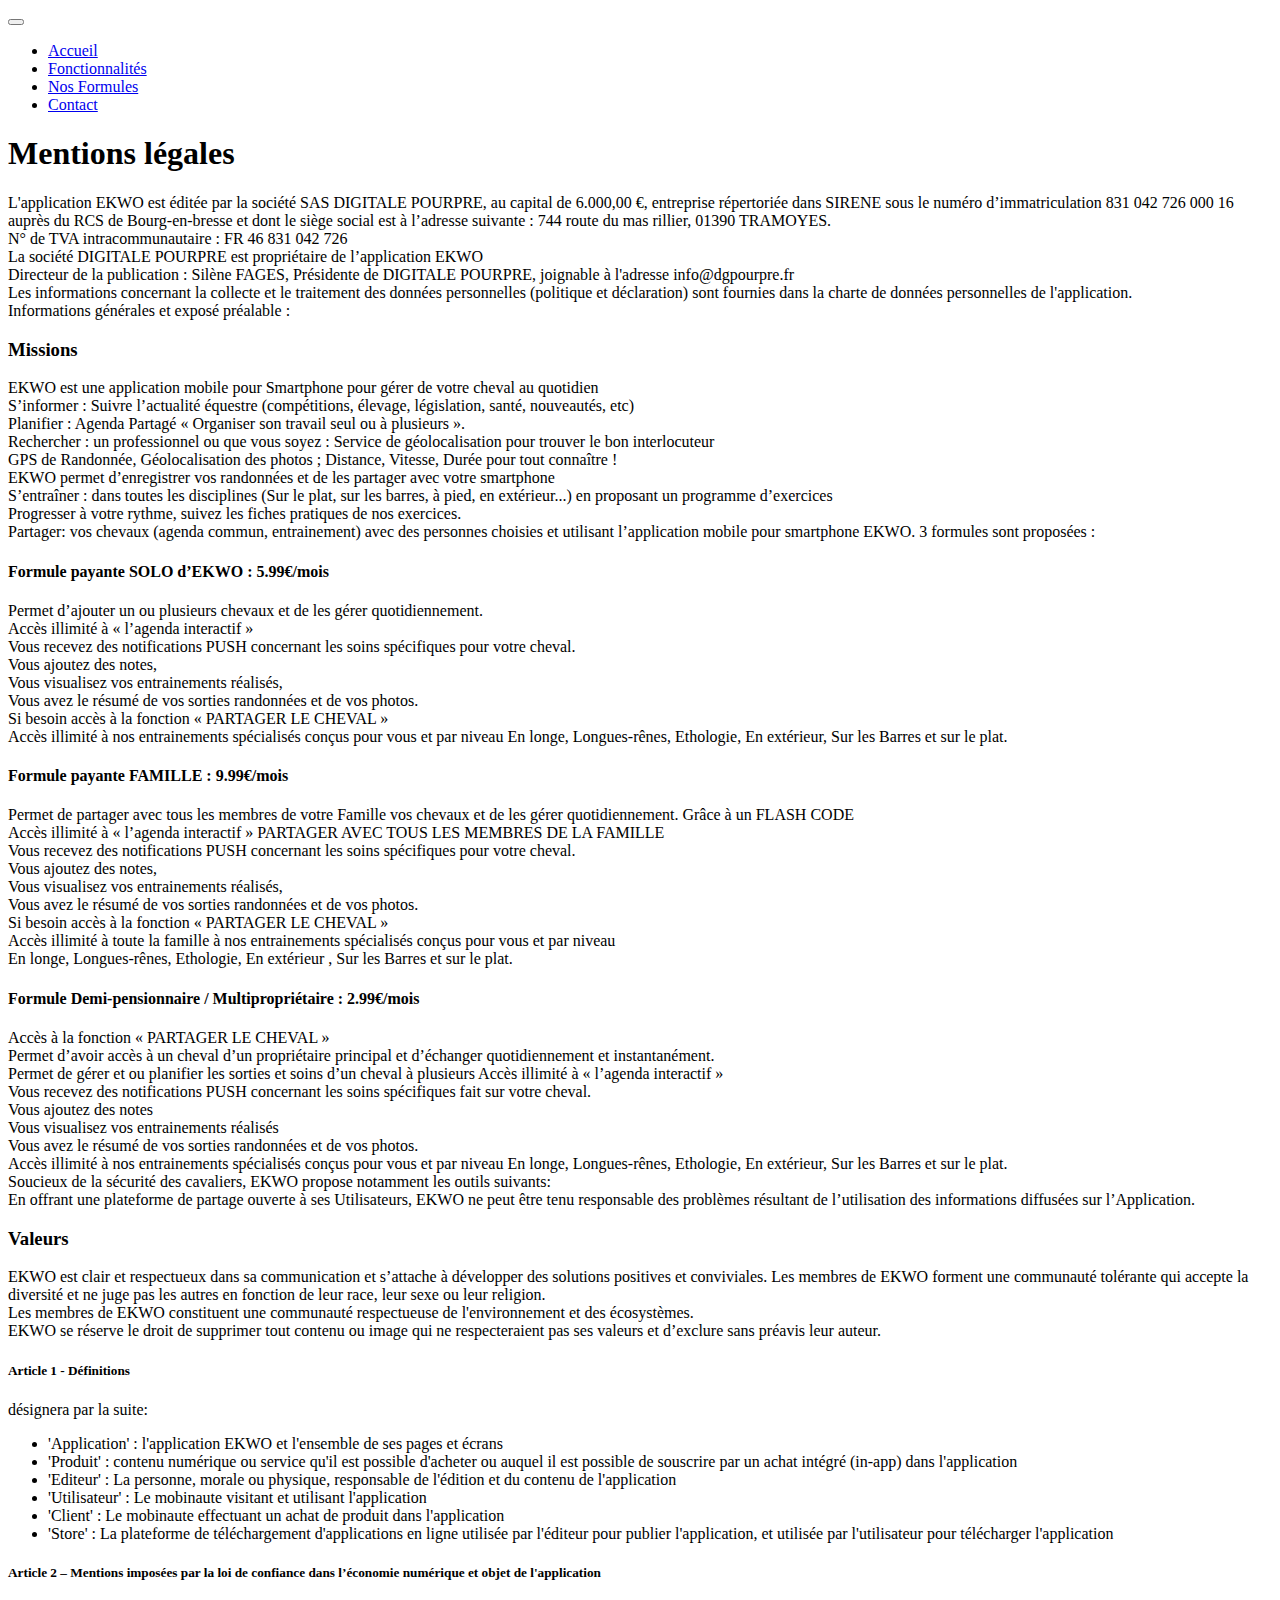
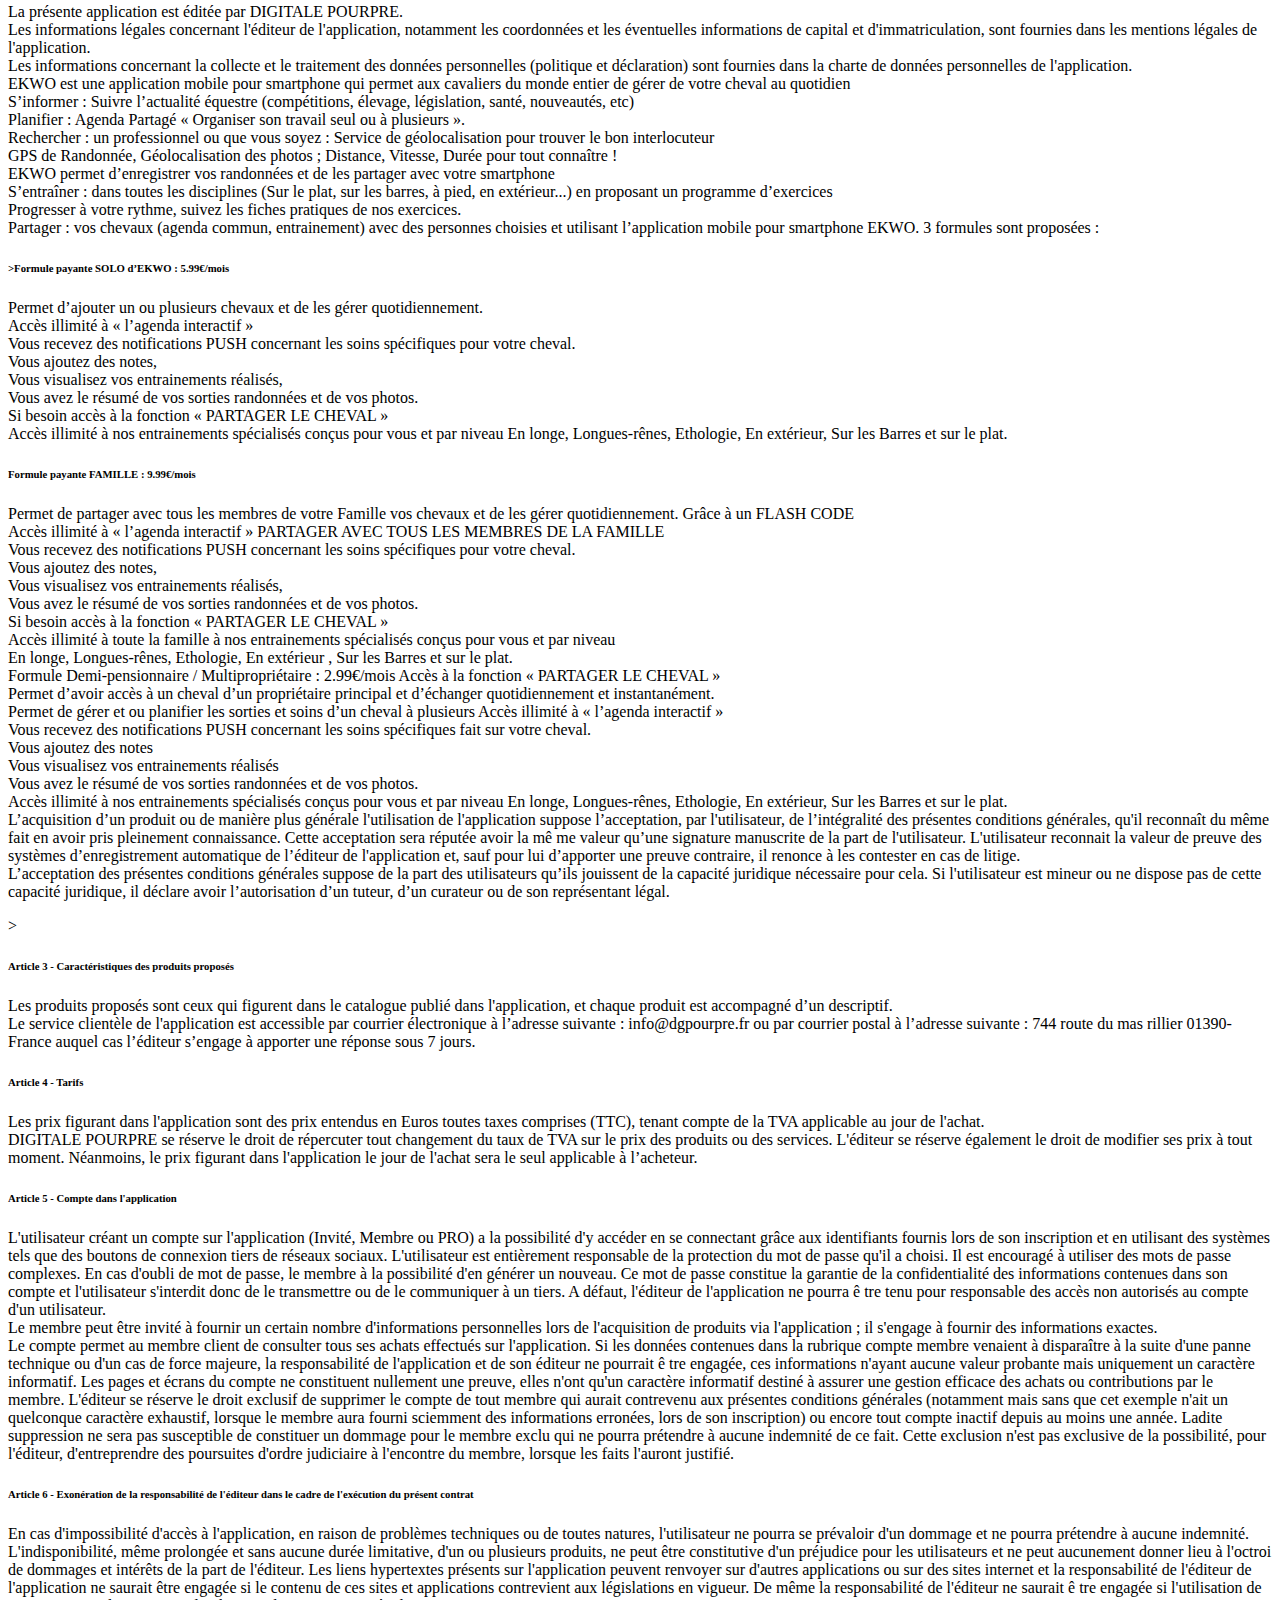
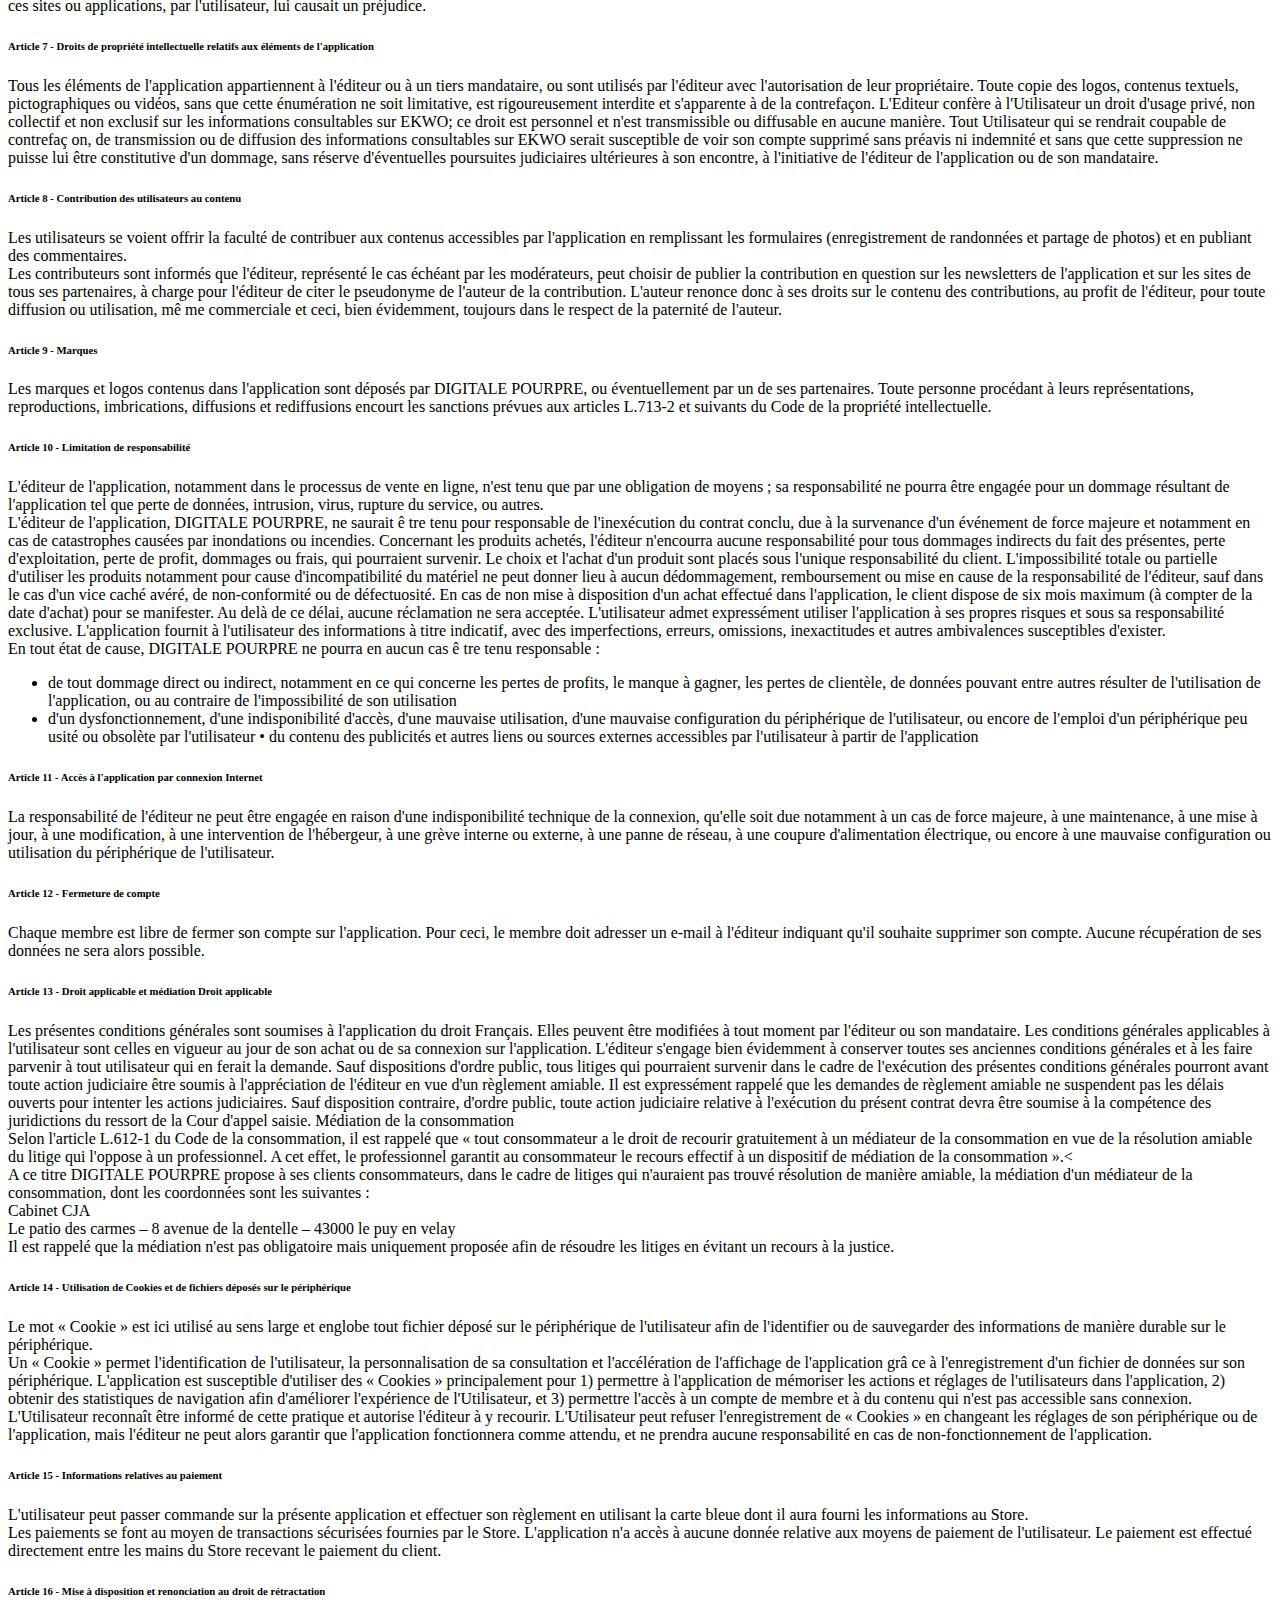
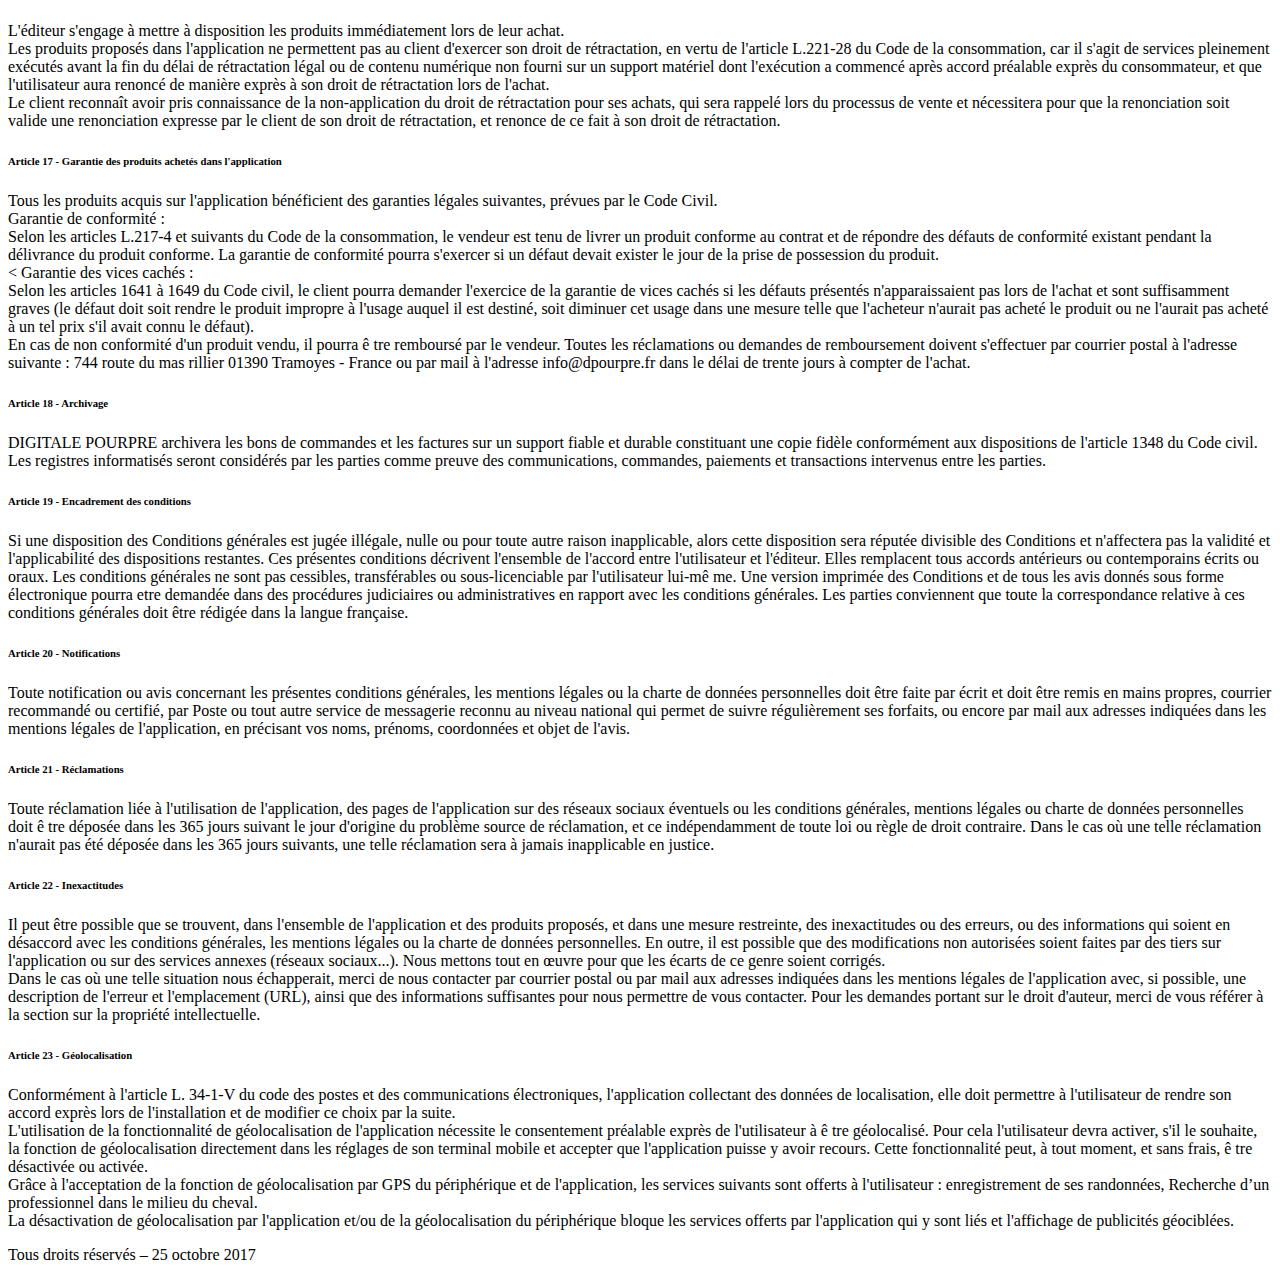
==== mentions_legales.html @ 97d3796d "added charte and legal mentions as pages instead of pdf documents" ====
<!DOCTYPE html>
<head>
  <meta charset="utf-8">
  <meta name="viewport" content="width=device-width, initial-scale=1">
  <title>EKWO</title>
  <meta name="description" content="EKWO, l'app au galop">
  <meta name="keywords" content="equitation, entrainements, entrainements d'équitation, galop, chevaux, soin des chevaux, application d'équitation, application pour s'occuper de ses chevaux">

  <link rel="stylesheet" href="css/styles-merged.css">
  <link rel="stylesheet" href="css/style.min.css">
  <link rel="stylesheet" href="fonts/icomoon/style.css">
  <link rel="stylesheet" href="https://maxcdn.bootstrapcdn.com/font-awesome/4.6.1/css/font-awesome.min.css">


    <!--[if lt IE 9]>
      <script src="js/vendor/html5shiv.min.js"></script>
      <script src="js/vendor/respond.min.js"></script>
    <![endif]-->
  </head>
  <body>

<nav class="navbar navbar-default probootstrap-navbar">
      <div class="container">
        <div class="navbar-header">
          <button type="button" class="navbar-toggle collapsed" data-toggle="collapse" data-target="#navbar-collapse" aria-expanded="false" aria-controls="navbar">
            <span class="sr-only">Toggle navigation</span>
            <span class="icon-bar"></span>
            <span class="icon-bar"></span>
            <span class="icon-bar"></span>
          </button>
<!--           <a class="navbar-brand" href="index.html" title="EKWO"><img src="img/Ekwo_Icon_Small.png" alt="logo EKWO"></a> -->
        </div>

        <div id="navbar-collapse" class="navbar-collapse collapse">
          <ul class="nav navbar-nav navbar-right">
            <li class="active"><a href="#" data-nav-section="home">Accueil</a></li>
            <li><a href="#" data-nav-section="features">Fonctionnalités</a></li>
            <li><a href="#" data-nav-section="pricing">Nos Formules</a></li>
            <li><a href="#" data-nav-section="contact">Contact</a></li>
          </ul>
        </div>
      </div>
    </nav>


<h1>Mentions légales</h1>
<p>L'application EKWO est éditée par la société SAS DIGITALE POURPRE, au capital de 6.000,00 €, entreprise répertoriée dans SIRENE sous le numéro d’immatriculation 831 042 726 000 16 auprès du RCS de Bourg-en-bresse et dont le siège social est à l’adresse suivante : 744 route du mas rillier, 01390 TRAMOYES.<br>
N° de TVA intracommunautaire : FR 46 831 042 726<br>
La société DIGITALE POURPRE est propriétaire de l’application EKWO<br>
Directeur de la publication : Silène FAGES, Présidente de DIGITALE POURPRE, joignable à l'adresse info@dgpourpre.fr<br>
Les informations concernant la collecte et le traitement des données personnelles (politique et déclaration) sont fournies dans la charte de données personnelles de l'application.<br>
Informations générales et exposé préalable :<br>
<h3>Missions</h3>
<p>
EKWO est une application mobile pour Smartphone pour gérer de votre cheval au quotidien<br>
S’informer : Suivre l’actualité équestre (compétitions, élevage, législation, santé, nouveautés, etc)<br>
Planifier : Agenda Partagé « Organiser son travail seul ou à plusieurs ».<br>
Rechercher : un professionnel ou que vous soyez : Service de géolocalisation pour trouver le bon interlocuteur<br>
GPS de Randonnée, Géolocalisation des photos ; Distance, Vitesse, Durée pour tout connaître !<br>
EKWO permet d’enregistrer vos randonnées et de les partager avec votre smartphone<br>
S’entraîner : dans toutes les disciplines (Sur le plat, sur les barres, à pied, en extérieur...) en proposant un programme d’exercices<br>
Progresser à votre rythme, suivez les fiches pratiques de nos exercices.<br>
Partager: vos chevaux (agenda commun, entrainement) avec des personnes choisies et utilisant l’application mobile pour smartphone EKWO. 3 formules sont proposées :<br></p>
<h4>Formule payante SOLO d’EKWO : 5.99€/mois</h4>
<p>
Permet d’ajouter un ou plusieurs chevaux et de les gérer quotidiennement.<br>
Accès illimité à « l’agenda interactif »<br>
Vous recevez des notifications PUSH concernant les soins spécifiques pour votre cheval.<br>
Vous ajoutez des notes,<br>
Vous visualisez vos entrainements réalisés,<br>
Vous avez le résumé de vos sorties randonnées et de vos photos.<br>
Si besoin accès à la fonction « PARTAGER LE CHEVAL »<br>
Accès illimité à nos entrainements spécialisés conçus pour vous et par niveau En longe, Longues-rênes, Ethologie, En extérieur, Sur les Barres et sur le plat.</p>
<h4>Formule payante FAMILLE : 9.99€/mois</h4>
<p>Permet de partager avec tous les membres de votre Famille vos chevaux et de les gérer quotidiennement. Grâce à un FLASH CODE<br>
Accès illimité à « l’agenda interactif » PARTAGER AVEC TOUS LES MEMBRES DE LA FAMILLE<br>
Vous recevez des notifications PUSH concernant les soins spécifiques pour votre cheval.<br>
Vous ajoutez des notes,<br>
Vous visualisez vos entrainements réalisés,<br>
Vous avez le résumé de vos sorties randonnées et de vos photos.<br>
Si besoin accès à la fonction « PARTAGER LE CHEVAL »<br>
Accès illimité à toute la famille à nos entrainements spécialisés conçus pour vous et par niveau<br>
En longe, Longues-rênes, Ethologie, En extérieur , Sur les Barres et sur le plat.</p>
<h4>Formule Demi-pensionnaire / Multipropriétaire : 2.99€/mois </h4>
  <p>Accès à la fonction « PARTAGER LE CHEVAL »<br>

Permet d’avoir accès à un cheval d’un propriétaire principal et d’échanger quotidiennement et instantanément.<br>
Permet de gérer et ou planifier les sorties et soins d’un cheval à plusieurs Accès illimité à « l’agenda interactif »<br>
Vous recevez des notifications PUSH concernant les soins spécifiques fait sur votre cheval.<br>
Vous ajoutez des notes<br>
Vous visualisez vos entrainements réalisés<br>
Vous avez le résumé de vos sorties randonnées et de vos photos.<br>
Accès illimité à nos entrainements spécialisés conçus pour vous et par niveau En longe, Longues-rênes, Ethologie, En extérieur, Sur les Barres et sur le plat.<br>
 Soucieux de la sécurité des cavaliers, EKWO propose notamment les outils suivants:<br>
En offrant une plateforme de partage ouverte à ses Utilisateurs, EKWO ne peut être tenu responsable des problèmes résultant de l’utilisation des informations diffusées sur l’Application.</p>
<h3>Valeurs</h3>
<p>
EKWO est clair et respectueux dans sa communication et s’attache à développer des solutions positives et conviviales.
Les membres de EKWO forment une communauté tolérante qui accepte la
diversité et ne juge pas les autres en fonction de leur race, leur sexe ou leur religion.<br>
Les membres de EKWO constituent une communauté respectueuse de l'environnement et des écosystèmes.<br>
EKWO se réserve le droit de supprimer tout contenu ou image qui ne respecteraient pas ses valeurs et d’exclure sans préavis leur auteur.<br>
 <h5>Article 1 - Définitions</h5>
<p> désignera par la suite:
  <ul>
 <li>'Application' : l'application EKWO et l'ensemble de ses pages et écrans</li>
<li>'Produit' : contenu numérique ou service qu'il est possible d'acheter ou auquel
il est possible de souscrire par un achat intégré (in-app) dans l'application</li>
<li>'Editeur' : La personne, morale ou physique, responsable de l'édition et du
contenu de l'application</li>

 <li>'Utilisateur' : Le mobinaute visitant et utilisant l'application</li>
<li>'Client' : Le mobinaute effectuant un achat de produit dans l'application</li>
<li>'Store' : La plateforme de téléchargement d'applications en ligne utilisée par
l'éditeur pour publier l'application, et utilisée par l'utilisateur pour télécharger l'application</li>
</ul> </p>
 <h5>Article 2 – Mentions imposées par la loi de confiance dans l’économie numérique et objet de l'application</h5>
 <p>
 La présente application est éditée par DIGITALE POURPRE.<br>
Les informations légales concernant l'éditeur de l'application, notamment les coordonnées et les éventuelles informations de capital et d'immatriculation, sont fournies dans les mentions légales de l'application.<br>
Les informations concernant la collecte et le traitement des données personnelles (politique et déclaration) sont fournies dans la charte de données personnelles de l'application.<br>
EKWO est une application mobile pour smartphone qui permet aux cavaliers du monde entier de gérer de votre cheval au quotidien<br>
S’informer : Suivre l’actualité équestre (compétitions, élevage, législation, santé, nouveautés, etc)<br>
Planifier : Agenda Partagé « Organiser son travail seul ou à plusieurs ».<br>
Rechercher : un professionnel ou que vous soyez : Service de géolocalisation pour trouver le bon interlocuteur<br>
GPS de Randonnée, Géolocalisation des photos ; Distance, Vitesse, Durée pour tout connaître !<br>
EKWO permet d’enregistrer vos randonnées et de les partager avec votre smartphone<br>
S’entraîner : dans toutes les disciplines (Sur le plat, sur les barres, à pied, en extérieur...) en proposant un programme d’exercices<br>
Progresser à votre rythme, suivez les fiches pratiques de nos exercices.<br>
Partager : vos chevaux (agenda commun, entrainement) avec des personnes choisies et utilisant l’application mobile pour smartphone EKWO. 3 formules sont proposées :</p>
<h6>>Formule payante SOLO d’EKWO : 5.99€/mois</h6>
<p>Permet d’ajouter un ou plusieurs chevaux et de les gérer quotidiennement.<br>

Accès illimité à « l’agenda interactif »<br>
Vous recevez des notifications PUSH concernant les soins spécifiques pour votre cheval.<br>
Vous ajoutez des notes,<br>
Vous visualisez vos entrainements réalisés,<br>
Vous avez le résumé de vos sorties randonnées et de vos photos.<br>
Si besoin accès à la fonction « PARTAGER LE CHEVAL »<br>
Accès illimité à nos entrainements spécialisés conçus pour vous et par niveau En longe, Longues-rênes, Ethologie, En extérieur, Sur les Barres et sur le plat.</p>
<h6>Formule payante FAMILLE : 9.99€/mois</h6>
<p>Permet de partager avec tous les membres de votre Famille vos chevaux et de les gérer quotidiennement. Grâce à un FLASH CODE<br>
Accès illimité à « l’agenda interactif » PARTAGER AVEC TOUS LES MEMBRES DE LA FAMILLE<br>
Vous recevez des notifications PUSH concernant les soins spécifiques pour votre cheval.<br>
Vous ajoutez des notes,<br>
Vous visualisez vos entrainements réalisés,<br>
Vous avez le résumé de vos sorties randonnées et de vos photos.<br>
Si besoin accès à la fonction « PARTAGER LE CHEVAL »<br>
Accès illimité à toute la famille à nos entrainements spécialisés conçus pour vous et par niveau<br>
En longe, Longues-rênes, Ethologie, En extérieur , Sur les Barres et sur le plat.<br>
Formule Demi-pensionnaire / Multipropriétaire : 2.99€/mois Accès à la fonction « PARTAGER LE CHEVAL »<br>
Permet d’avoir accès à un cheval d’un propriétaire principal et d’échanger quotidiennement et instantanément.<br>
Permet de gérer et ou planifier les sorties et soins d’un cheval à plusieurs Accès illimité à « l’agenda interactif »<br>
Vous recevez des notifications PUSH concernant les soins spécifiques fait sur votre cheval.<br>

Vous ajoutez des notes<br>
Vous visualisez vos entrainements réalisés<br>
Vous avez le résumé de vos sorties randonnées et de vos photos.<br>
Accès illimité à nos entrainements spécialisés conçus pour vous et par niveau En longe, Longues-rênes, Ethologie, En extérieur, Sur les Barres et sur le plat.<br>

L’acquisition d’un produit ou de manière plus générale l'utilisation de l'application suppose l’acceptation, par l'utilisateur, de l’intégralité des présentes conditions générales, qu'il reconnaît du même fait en avoir pris pleinement connaissance. Cette acceptation sera réputée avoir la mê me valeur qu’une signature manuscrite de la part de l'utilisateur. L'utilisateur reconnait la valeur de preuve des systèmes
 d’enregistrement automatique de l’éditeur de l'application et, sauf pour lui d’apporter une preuve contraire, il renonce à les contester en cas de litige.<br>
L’acceptation des présentes conditions générales suppose de la part des utilisateurs qu’ils jouissent de la capacité juridique nécessaire pour cela. Si l'utilisateur est mineur ou ne dispose pas de cette capacité juridique, il déclare avoir l’autorisation d’un tuteur, d’un curateur ou de son représentant légal.</p>>

<h6>Article 3 - Caractéristiques des produits proposés</h6>
<p>Les produits proposés sont ceux qui figurent dans le catalogue publié dans l'application, et chaque produit est accompagné d’un descriptif.<br>
Le service clientèle de l'application est accessible par courrier électronique
à l’adresse suivante : info@dgpourpre.fr ou par courrier postal à l’adresse suivante : 744 route du mas rillier 01390- France auquel cas l’éditeur s’engage à apporter une réponse sous 7 jours.</p>

<h6>Article 4 - Tarifs</h6>
<p>Les prix figurant dans l'application sont des prix entendus en Euros toutes taxes
 comprises (TTC), tenant compte de la TVA applicable au jour de l'achat.<br>
DIGITALE POURPRE se réserve le droit de répercuter tout changement du taux de TVA sur le prix des produits ou des services. L'éditeur se réserve également le droit de modifier ses prix à tout moment. Néanmoins, le prix figurant dans l'application le jour de l'achat sera le seul applicable à l’acheteur.</p>

 <h6>Article 5 - Compte dans l'application</h6>
<p>L'utilisateur créant un compte sur l'application (Invité, Membre ou PRO) a la possibilité d'y accéder en se connectant grâce aux identifiants fournis lors de son inscription et en utilisant des systèmes tels que des boutons de connexion tiers de réseaux sociaux. L'utilisateur est entièrement responsable de la protection du mot de passe qu'il a choisi. Il est encouragé à utiliser des mots de passe complexes. En cas d'oubli de mot de passe, le membre à la possibilité d'en générer un nouveau. Ce mot de passe constitue la garantie de la confidentialité des informations contenues dans son compte et l'utilisateur s'interdit donc de le transmettre ou de le communiquer à un tiers. A défaut, l'éditeur de l'application ne pourra ê tre tenu pour responsable des accès non autorisés au compte d'un utilisateur.<br>
Le membre peut être invité à fournir un certain nombre d'informations personnelles
 lors de l'acquisition de produits via l'application ; il s'engage à fournir des informations exactes.<br>
Le compte permet au membre client de consulter tous ses achats effectués sur l'application. Si les données contenues dans la rubrique compte membre venaient à disparaître à la suite d'une panne technique ou d'un cas de force majeure, la responsabilité de l'application et de son éditeur ne pourrait ê tre engagée, ces informations n'ayant aucune valeur probante mais uniquement un caractère informatif. Les pages et écrans du compte ne constituent nullement une preuve, elles n'ont qu'un caractère informatif destiné à assurer une gestion efficace des achats ou contributions par le membre.
L'éditeur se réserve le droit exclusif de supprimer le compte de tout membre qui aurait contrevenu aux présentes conditions générales (notamment mais sans que cet exemple n'ait un quelconque caractère exhaustif, lorsque le membre aura fourni sciemment des informations erronées, lors de son inscription) ou encore tout compte inactif depuis au moins une année. Ladite suppression ne sera pas susceptible de constituer un dommage pour le membre exclu qui ne pourra prétendre à aucune indemnité de ce fait. Cette exclusion n'est pas exclusive de la possibilité, pour l'éditeur, d'entreprendre des
poursuites d'ordre judiciaire à l'encontre du membre, lorsque les faits l'auront justifié.</p>

<h6>Article 6 - Exonération de la responsabilité de l'éditeur dans le cadre
 de l'exécution du présent contrat</h6>
 <p>
En cas d'impossibilité d'accès à l'application, en raison de problèmes techniques ou de toutes natures, l'utilisateur ne pourra se prévaloir d'un dommage et ne pourra prétendre à aucune indemnité. L'indisponibilité, même prolongée et sans aucune durée limitative, d'un ou plusieurs produits, ne peut être constitutive d'un préjudice

 pour les utilisateurs et ne peut aucunement donner lieu à l'octroi de dommages et intérêts de la part de l'éditeur.
Les liens hypertextes présents sur l'application peuvent renvoyer sur d'autres applications ou sur des sites internet et la responsabilité de l'éditeur de l'application ne saurait être engagée si le contenu de ces sites et applications contrevient aux législations en vigueur. De même la responsabilité de l'éditeur ne saurait ê tre engagée si l'utilisation de ces sites ou applications, par l'utilisateur, lui causait un préjudice.</p>

<h6>Article 7 - Droits de propriété intellectuelle relatifs aux éléments de
 l'application</h6>
<p>Tous les éléments de l'application appartiennent à l'éditeur ou à un tiers mandataire, ou sont utilisés par l'éditeur avec l'autorisation de leur propriétaire. Toute copie des logos, contenus textuels, pictographiques ou vidéos, sans que cette énumération ne soit limitative, est rigoureusement interdite et s'apparente à de la contrefaçon.
L'Editeur confère à l'Utilisateur un droit d'usage privé, non collectif et non exclusif sur les informations consultables sur EKWO; ce droit est personnel et n'est transmissible ou diffusable en aucune manière.
Tout Utilisateur qui se rendrait coupable de contrefaç on, de transmission ou de diffusion des informations consultables sur EKWO serait susceptible de voir son compte supprimé sans préavis ni indemnité et sans que cette suppression ne puisse lui être constitutive d'un dommage, sans réserve d'éventuelles poursuites judiciaires ultérieures à son encontre, à l'initiative de l'éditeur de l'application ou de son mandataire.</p>

<h6>Article 8 - Contribution des utilisateurs au contenu</h6>
<p>Les utilisateurs se voient offrir la faculté de contribuer aux contenus accessibles par l'application en remplissant les formulaires (enregistrement de randonnées et partage
 de photos) et en publiant des commentaires.<br>
Les contributeurs sont informés que l'éditeur, représenté le cas échéant par les modérateurs, peut choisir de publier la contribution en question sur les newsletters de l'application et sur les sites de tous ses partenaires, à charge pour l'éditeur de citer le pseudonyme de l'auteur de la contribution. L'auteur renonce donc à ses droits sur le contenu des contributions, au profit de l'éditeur, pour toute diffusion ou utilisation, mê me commerciale et ceci, bien évidemment, toujours dans le respect de la paternité de l'auteur.</p>

 <h6>Article 9 - Marques</h6>
<p>Les marques et logos contenus dans l'application sont déposés par DIGITALE POURPRE, ou éventuellement par un de ses partenaires. Toute personne procédant à leurs représentations, reproductions, imbrications, diffusions et rediffusions encourt les sanctions prévues aux articles L.713-2 et suivants du Code de la propriété intellectuelle.</p>

<h6>Article 10 - Limitation de responsabilité</h6>
<p>L'éditeur de l'application, notamment dans le processus de vente en ligne, n'est tenu que par une obligation de moyens ; sa responsabilité ne pourra être engagée pour
 un dommage résultant de l'application tel que perte de données, intrusion, virus, rupture du service, ou autres.<br>
L'éditeur de l'application, DIGITALE POURPRE, ne saurait ê tre tenu pour responsable de l'inexécution du contrat conclu, due à la survenance d'un événement de force majeure et notamment en cas de catastrophes causées par inondations ou incendies. Concernant les produits achetés, l'éditeur n'encourra aucune responsabilité pour tous dommages indirects du fait des présentes, perte d'exploitation, perte de profit, dommages ou frais, qui pourraient survenir. Le choix et l'achat d'un produit sont placés sous l'unique responsabilité du client. L'impossibilité totale ou partielle d'utiliser les produits notamment pour cause d'incompatibilité du matériel ne peut donner lieu à aucun dédommagement, remboursement ou mise en cause de la responsabilité de l'éditeur, sauf dans le cas d'un vice caché avéré, de non-conformité ou de défectuosité. En cas de non mise à disposition d'un achat effectué dans l'application, le client dispose de six mois maximum (à compter de la date d'achat) pour se manifester. Au delà de ce délai, aucune réclamation ne sera acceptée.
L'utilisateur admet expressément utiliser l'application à ses propres risques et sous sa responsabilité exclusive. L'application fournit à l'utilisateur des informations à titre indicatif, avec des imperfections, erreurs, omissions, inexactitudes et autres ambivalences susceptibles d'exister.<br>
En tout état de cause, DIGITALE POURPRE ne pourra en aucun cas ê tre tenu responsable :
<ul>
  <li>de tout dommage direct ou indirect, notamment en ce qui concerne les pertes de profits, le manque à gagner, les pertes de clientèle, de données pouvant
 entre autres résulter de l'utilisation de l'application, ou au contraire de
l'impossibilité de son utilisation</li>
<li>d'un dysfonctionnement, d'une indisponibilité d'accès, d'une mauvaise
utilisation, d'une mauvaise configuration du périphérique de l'utilisateur, ou
encore de l'emploi d'un périphérique peu usité ou obsolète par l'utilisateur
• du contenu des publicités et autres liens ou sources externes accessibles par
l'utilisateur à partir de l'application</li></ul></p>

<h6>Article 11 - Accès à l'application par connexion Internet</h6>
<p>La responsabilité de l'éditeur ne peut être engagée en raison d'une indisponibilité technique de la connexion, qu'elle soit due notamment à un cas de force majeure, à une maintenance, à une mise à jour, à une modification, à une intervention de l'hébergeur, à une grève interne ou externe, à une panne de réseau, à une coupure d'alimentation électrique, ou encore à une mauvaise configuration ou utilisation du périphérique de l'utilisateur.</p>

 <h6>Article 12 - Fermeture de compte</h6>
<p>Chaque membre est libre de fermer son compte sur l'application. Pour ceci, le membre doit adresser un e-mail à l'éditeur indiquant qu'il souhaite supprimer son compte. Aucune récupération de ses données ne sera alors possible.</p>

<h6>Article 13 - Droit applicable et médiation Droit applicable</h6>
<p>Les présentes conditions générales sont soumises à l'application du droit Français. Elles peuvent être modifiées à tout moment par l'éditeur ou son mandataire. Les conditions générales applicables à l'utilisateur sont celles en vigueur au jour de son achat ou de sa connexion sur l'application. L'éditeur s'engage bien évidemment à conserver toutes ses anciennes conditions générales et à les faire parvenir à tout utilisateur qui en ferait la demande.
Sauf dispositions d'ordre public, tous litiges qui pourraient survenir dans le cadre de l'exécution des présentes conditions générales pourront avant toute action judiciaire être soumis à l'appréciation de l'éditeur en vue d'un règlement amiable. Il est expressément rappelé que les demandes de règlement amiable ne suspendent pas les délais ouverts pour intenter les actions judiciaires. Sauf disposition contraire, d'ordre public, toute action judiciaire relative à l'exécution du présent contrat devra être soumise à la compétence des juridictions du ressort de la Cour d'appel saisie.
 Médiation de la consommation<br>
Selon l'article L.612-1 du Code de la consommation, il est rappelé que « tout consommateur a le droit de recourir gratuitement à un médiateur de la consommation en vue de la résolution amiable du litige qui l'oppose à un professionnel. A cet effet, le professionnel garantit au consommateur le recours effectif à un dispositif de médiation de la consommation ».<<br>

 A ce titre DIGITALE POURPRE propose à ses clients consommateurs, dans le cadre de litiges qui n'auraient pas trouvé résolution de manière amiable, la médiation d'un médiateur de la consommation, dont les coordonnées sont les suivantes :
<br>Cabinet CJA<br>
Le patio des carmes – 8 avenue de la dentelle – 43000 le puy en velay<br>
  Il est rappelé que la médiation n'est pas obligatoire mais uniquement proposée afin de résoudre les litiges en évitant un recours à la justice.</p>

<h6>Article 14 - Utilisation de Cookies et de
 fichiers déposés sur le périphérique</h6>
<p>Le mot « Cookie » est ici utilisé au sens large et englobe tout fichier déposé sur le périphérique de l'utilisateur afin de l'identifier ou de sauvegarder des informations de manière durable sur le périphérique.<br>
Un « Cookie » permet l'identification de l'utilisateur, la personnalisation de sa consultation et l'accélération de l'affichage de l'application grâ ce à l'enregistrement d'un fichier de données sur son périphérique. L'application est susceptible d'utiliser des « Cookies » principalement pour 1) permettre à l'application de mémoriser les actions et réglages de l'utilisateurs dans l'application, 2) obtenir des statistiques de navigation afin d'améliorer l'expérience de l'Utilisateur, et 3) permettre l'accès à un compte de membre et à du contenu qui n'est pas accessible sans connexion.
L'Utilisateur reconnaît être informé de cette pratique et autorise l'éditeur à y recourir. L'Utilisateur peut refuser l'enregistrement de « Cookies » en changeant les réglages de son périphérique ou de l'application, mais l'éditeur ne peut alors garantir que l'application fonctionnera comme attendu, et ne prendra aucune responsabilité en cas de non-fonctionnement de l'application.</p>

<h6>Article 15 - Informations relatives au paiement</h6>
<p>L'utilisateur peut passer commande sur la présente application et effectuer son
 règlement en utilisant la carte bleue dont il aura fourni les informations au Store.<br>
Les paiements se font au moyen de transactions sécurisées fournies par le Store. L'application n'a accès à aucune donnée relative aux moyens de paiement de l'utilisateur. Le paiement est effectué directement entre les mains du Store recevant le paiement du client.</p>

<h6>Article 16 - Mise à disposition et renonciation au droit de rétractation</h6>
<p>L'éditeur s'engage à mettre à disposition les produits immédiatement lors de leur achat.<br>
Les produits proposés dans l'application ne permettent pas au client d'exercer son droit de rétractation, en vertu de l'article L.221-28 du Code de la consommation, car il s'agit de services pleinement exécutés avant la fin du délai de rétractation légal ou de contenu numérique non fourni sur un support matériel dont l'exécution a commencé après accord préalable exprès du consommateur, et que l'utilisateur aura renoncé de manière exprès à son droit de rétractation lors de l'achat.<br>
 Le client reconnaît avoir pris connaissance de la non-application du droit de rétractation pour ses achats, qui sera rappelé lors du processus de vente et nécessitera pour que la renonciation soit valide une renonciation expresse par le client de son droit de rétractation, et renonce de ce fait à son droit de rétractation.</p>

<h6>Article 17 - Garantie des produits achetés dans l'application</h6>
<p>Tous les produits acquis sur l'application bénéficient des garanties légales suivantes, prévues par le Code Civil.<br>
Garantie de conformité :<br>
Selon les articles L.217-4 et suivants du Code de la consommation, le vendeur est tenu de livrer un produit conforme au contrat et de répondre des défauts de conformité existant pendant la délivrance du produit conforme. La garantie de conformité pourra s'exercer si un défaut devait exister le jour de la prise de possession du produit.<br><
Garantie des vices cachés :<br>
Selon les articles 1641 à 1649 du Code civil, le client pourra demander l'exercice de la garantie de vices cachés si les défauts présentés n'apparaissaient pas lors de l'achat et sont suffisamment graves (le défaut doit soit rendre le produit impropre à l'usage auquel il est destiné, soit diminuer cet usage dans une mesure telle que l'acheteur n'aurait pas acheté le produit ou ne l'aurait pas acheté à un tel prix s'il avait
 connu le défaut).<br>
En cas de non conformité d'un produit vendu, il pourra ê tre remboursé par le vendeur. Toutes les réclamations ou demandes de remboursement doivent s'effectuer par courrier postal à l'adresse suivante : 744 route du mas rillier 01390 Tramoyes - France ou par mail à l'adresse info@dpourpre.fr dans le délai de trente jours à compter de l'achat.</p>

<h6>Article 18 - Archivage</h6>
<p>DIGITALE POURPRE archivera les bons de commandes et les factures sur un support fiable et durable constituant une copie fidèle conformément aux dispositions de l'article 1348 du Code civil. Les registres informatisés seront considérés par les parties comme preuve des communications, commandes, paiements et transactions intervenus entre les parties.</p>

<h6>Article 19 - Encadrement des conditions</h6>
<p>Si une disposition des Conditions générales est jugée illégale, nulle ou pour toute autre raison inapplicable, alors cette disposition sera réputée divisible des Conditions
 et n'affectera pas la validité et l'applicabilité des dispositions restantes. Ces présentes conditions décrivent l'ensemble de l'accord entre l'utilisateur et l'éditeur. Elles remplacent tous accords antérieurs ou contemporains écrits ou oraux. Les conditions générales ne sont pas cessibles, transférables ou sous-licenciable par l'utilisateur lui-mê me.
Une version imprimée des Conditions et de tous les avis donnés sous forme électronique pourra etre demandée dans des procédures judiciaires ou administratives en rapport avec les conditions générales. Les parties conviennent que toute la correspondance relative à ces conditions générales doit être rédigée dans la langue française.</p>

<h6>Article 20 - Notifications</h6>
<p>Toute notification ou avis concernant les présentes conditions générales, les mentions légales ou la charte de données personnelles doit être faite par écrit et doit être remis en mains propres, courrier recommandé ou certifié, par Poste ou tout autre service de messagerie reconnu au niveau national qui permet de suivre régulièrement ses forfaits, ou encore par mail aux adresses indiquées dans les mentions légales de l'application, en précisant vos noms, prénoms, coordonnées et objet de l'avis.</p>

<h6>Article 21 - Réclamations</h6>
 <p>Toute réclamation liée à l'utilisation de l'application, des pages de l'application sur des réseaux sociaux éventuels ou les conditions générales, mentions légales ou charte de données personnelles doit ê tre déposée dans les 365 jours suivant le jour d'origine du problème source de réclamation, et ce indépendamment de toute loi ou règle de droit contraire. Dans le cas où une telle réclamation n'aurait pas été déposée dans les 365 jours suivants, une telle réclamation sera à jamais inapplicable en justice.</p>

<h6>Article 22 - Inexactitudes</h6>
<p>Il peut être possible que se trouvent, dans l'ensemble de l'application et des produits proposés, et dans une mesure restreinte, des inexactitudes ou des erreurs, ou des informations qui soient en désaccord avec les conditions générales, les mentions légales ou la charte de données personnelles. En outre, il est possible que des modifications non autorisées soient faites par des tiers sur l'application ou sur des services annexes (réseaux sociaux...). Nous mettons tout en œuvre pour que les écarts de ce genre soient corrigés.<br>
Dans le cas où une telle situation nous échapperait, merci de nous contacter par courrier postal ou par mail aux adresses indiquées dans les mentions légales de l'application avec, si possible, une description de l'erreur et l'emplacement (URL), ainsi que des informations suffisantes pour nous permettre de vous contacter. Pour
les demandes portant sur le droit d'auteur, merci de vous référer à la section sur la propriété intellectuelle.</p>

<h6>Article 23 - Géolocalisation</h6>
<p>Conformément à l'article L. 34-1-V du code des postes et des communications électroniques, l'application collectant des données de localisation, elle doit permettre à l'utilisateur de rendre son accord exprès lors de l'installation et de modifier ce choix par la suite.<br>
L'utilisation de la fonctionnalité de géolocalisation de l'application nécessite le consentement préalable exprès de l'utilisateur à ê tre géolocalisé. Pour cela l'utilisateur devra activer, s'il le souhaite, la fonction de géolocalisation directement dans les réglages de son terminal mobile et accepter que l'application puisse y avoir recours. Cette fonctionnalité peut, à tout moment, et sans frais, ê tre désactivée ou activée.<br>
Grâce à l'acceptation de la fonction de géolocalisation par GPS du périphérique et de l'application, les services suivants sont offerts à l'utilisateur : enregistrement de ses randonnées, Recherche d’un professionnel dans le milieu du cheval.<br>
La désactivation de géolocalisation par l'application et/ou de la géolocalisation du périphérique bloque les services offerts par l'application qui y sont liés et l'affichage de publicités géociblées.<br><p>
<p>Tous droits réservés – 25 octobre 2017</p>
  </body>



    <script src="js/scripts.min.js"></script>
    <script src="js/custom.js"></script>


  </body>
  </html>
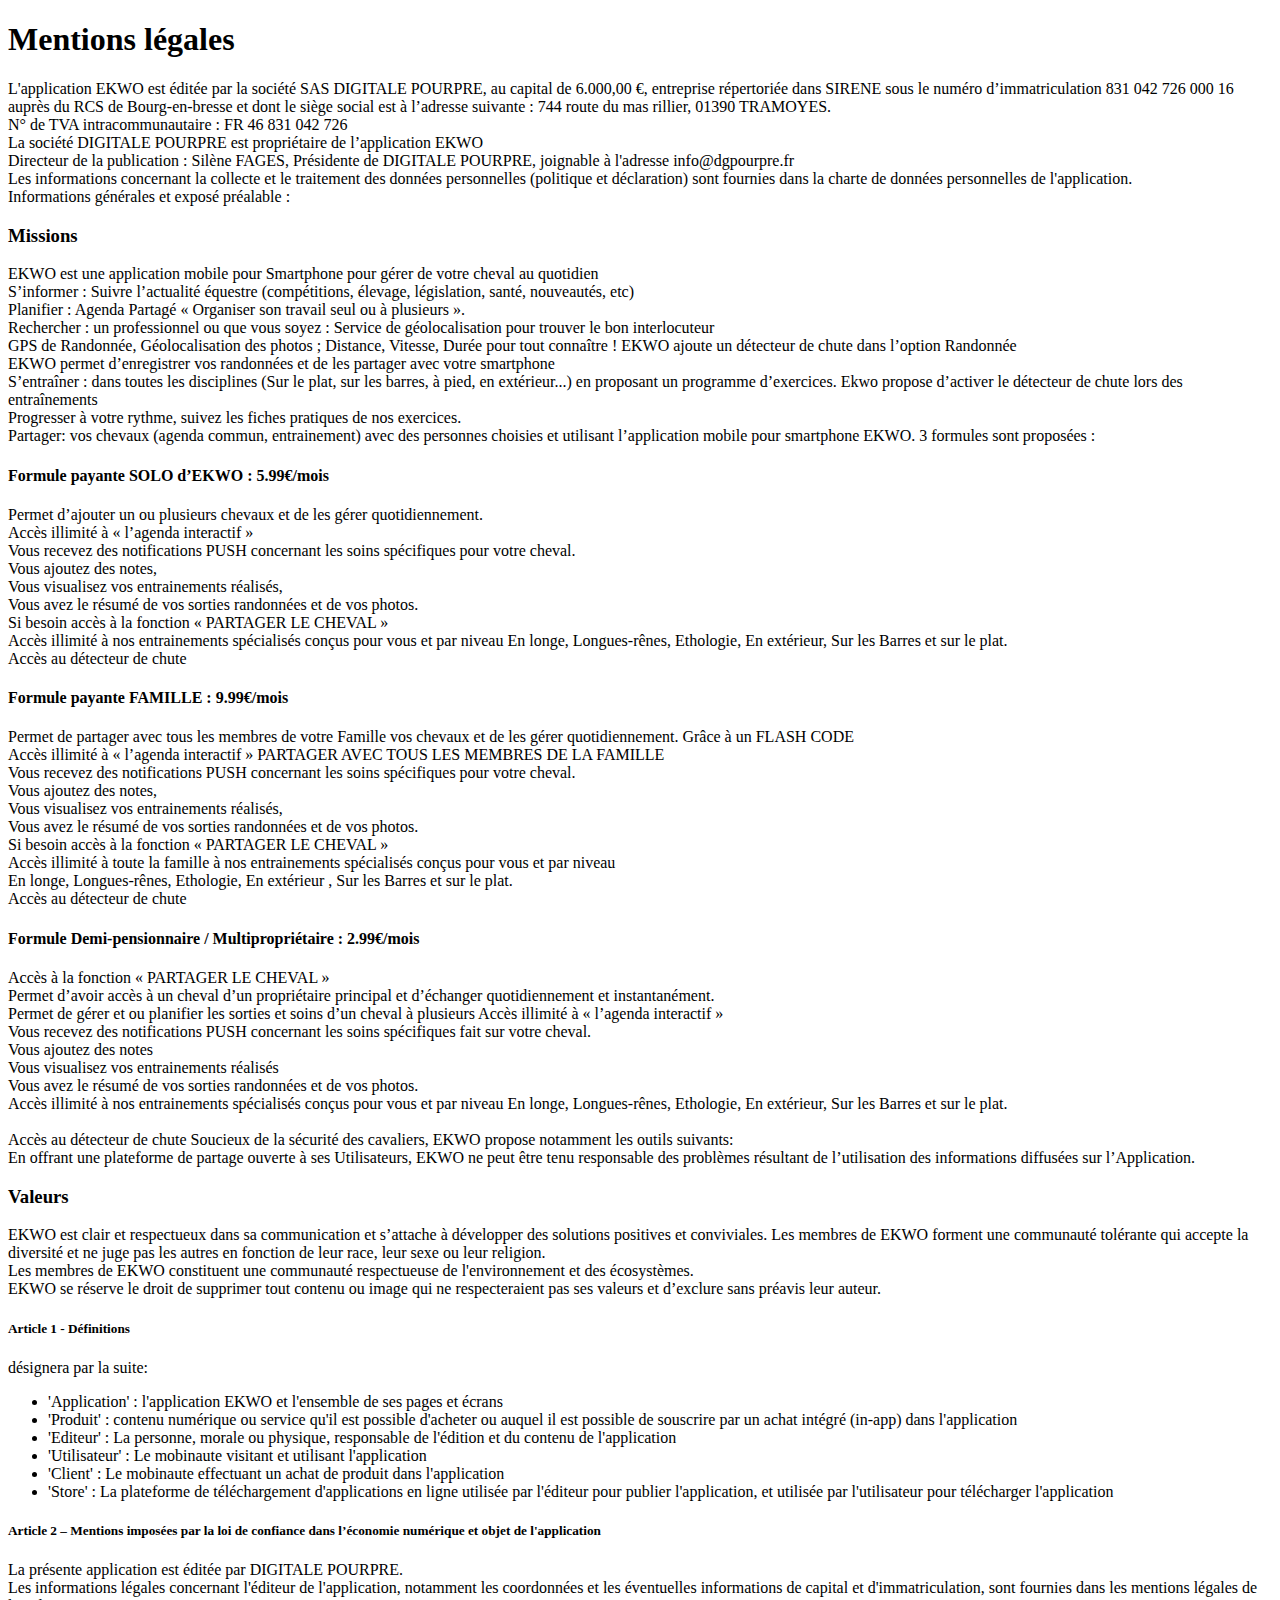
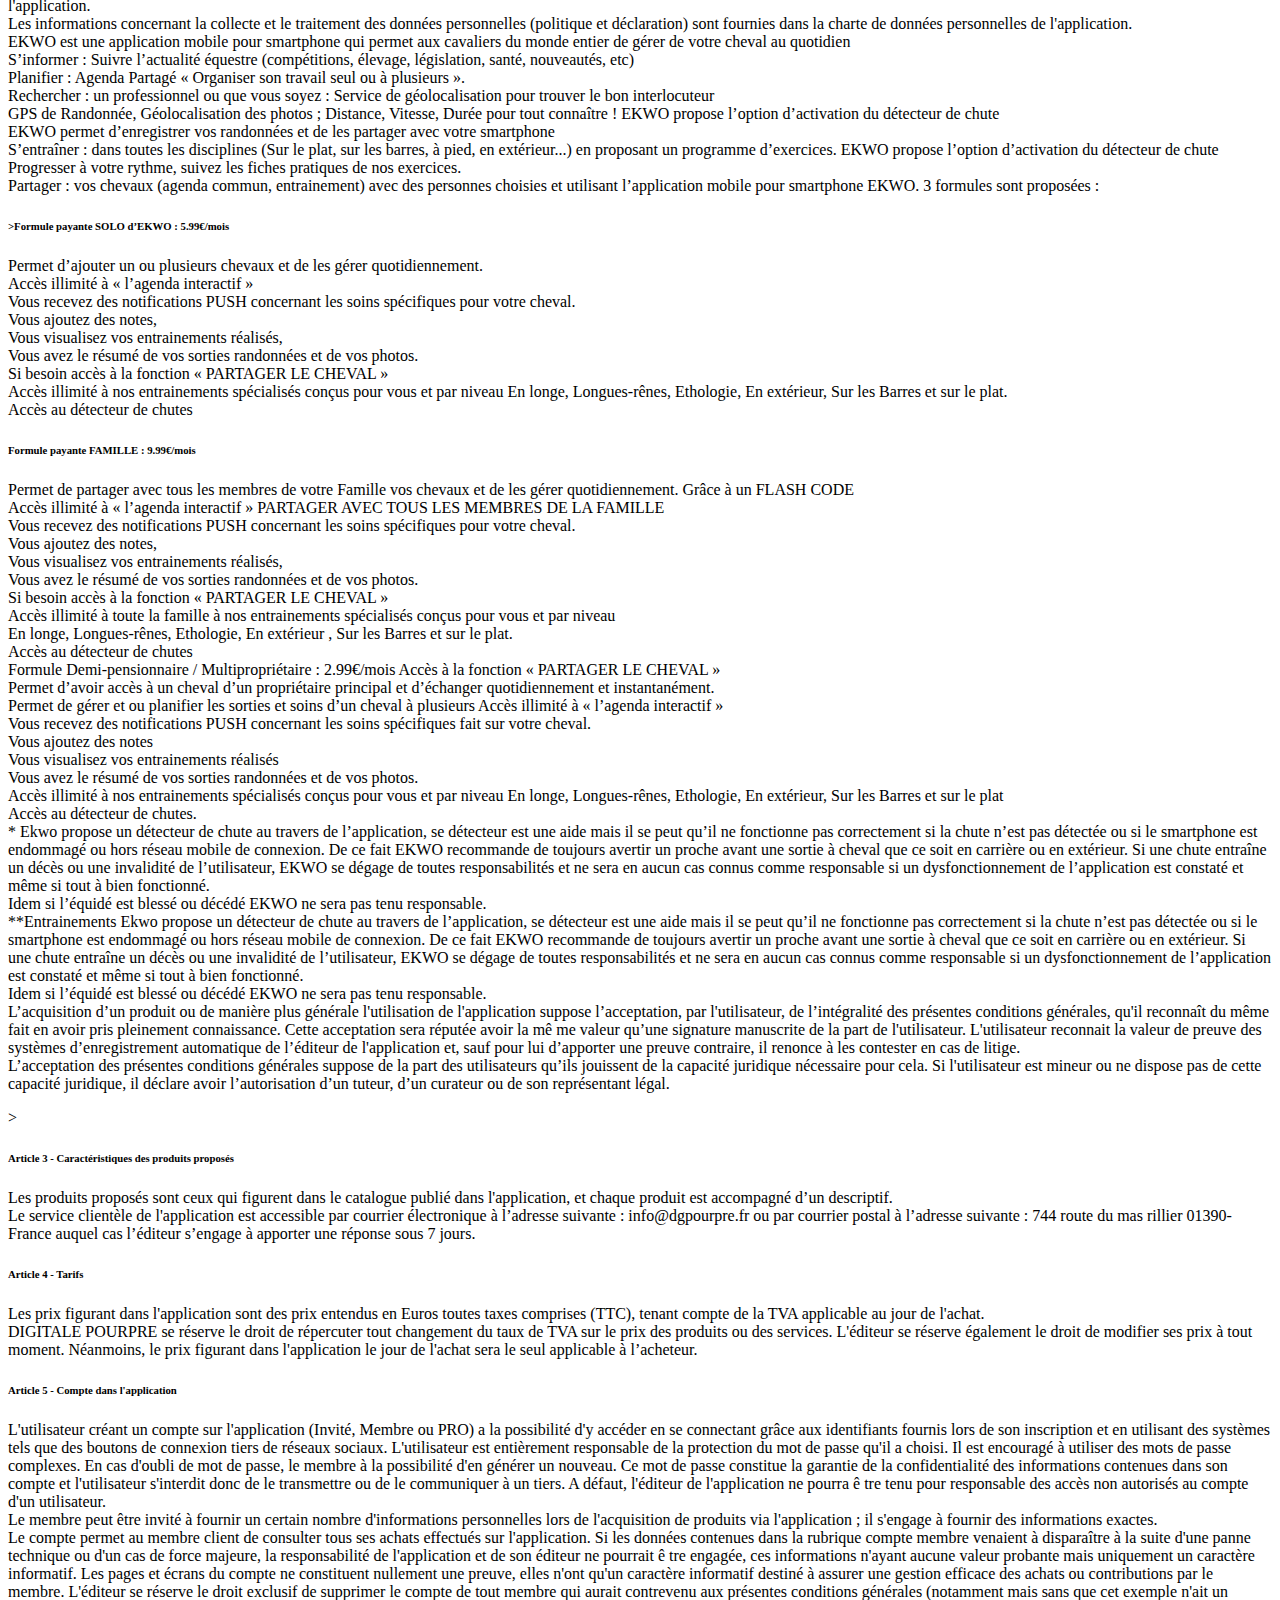
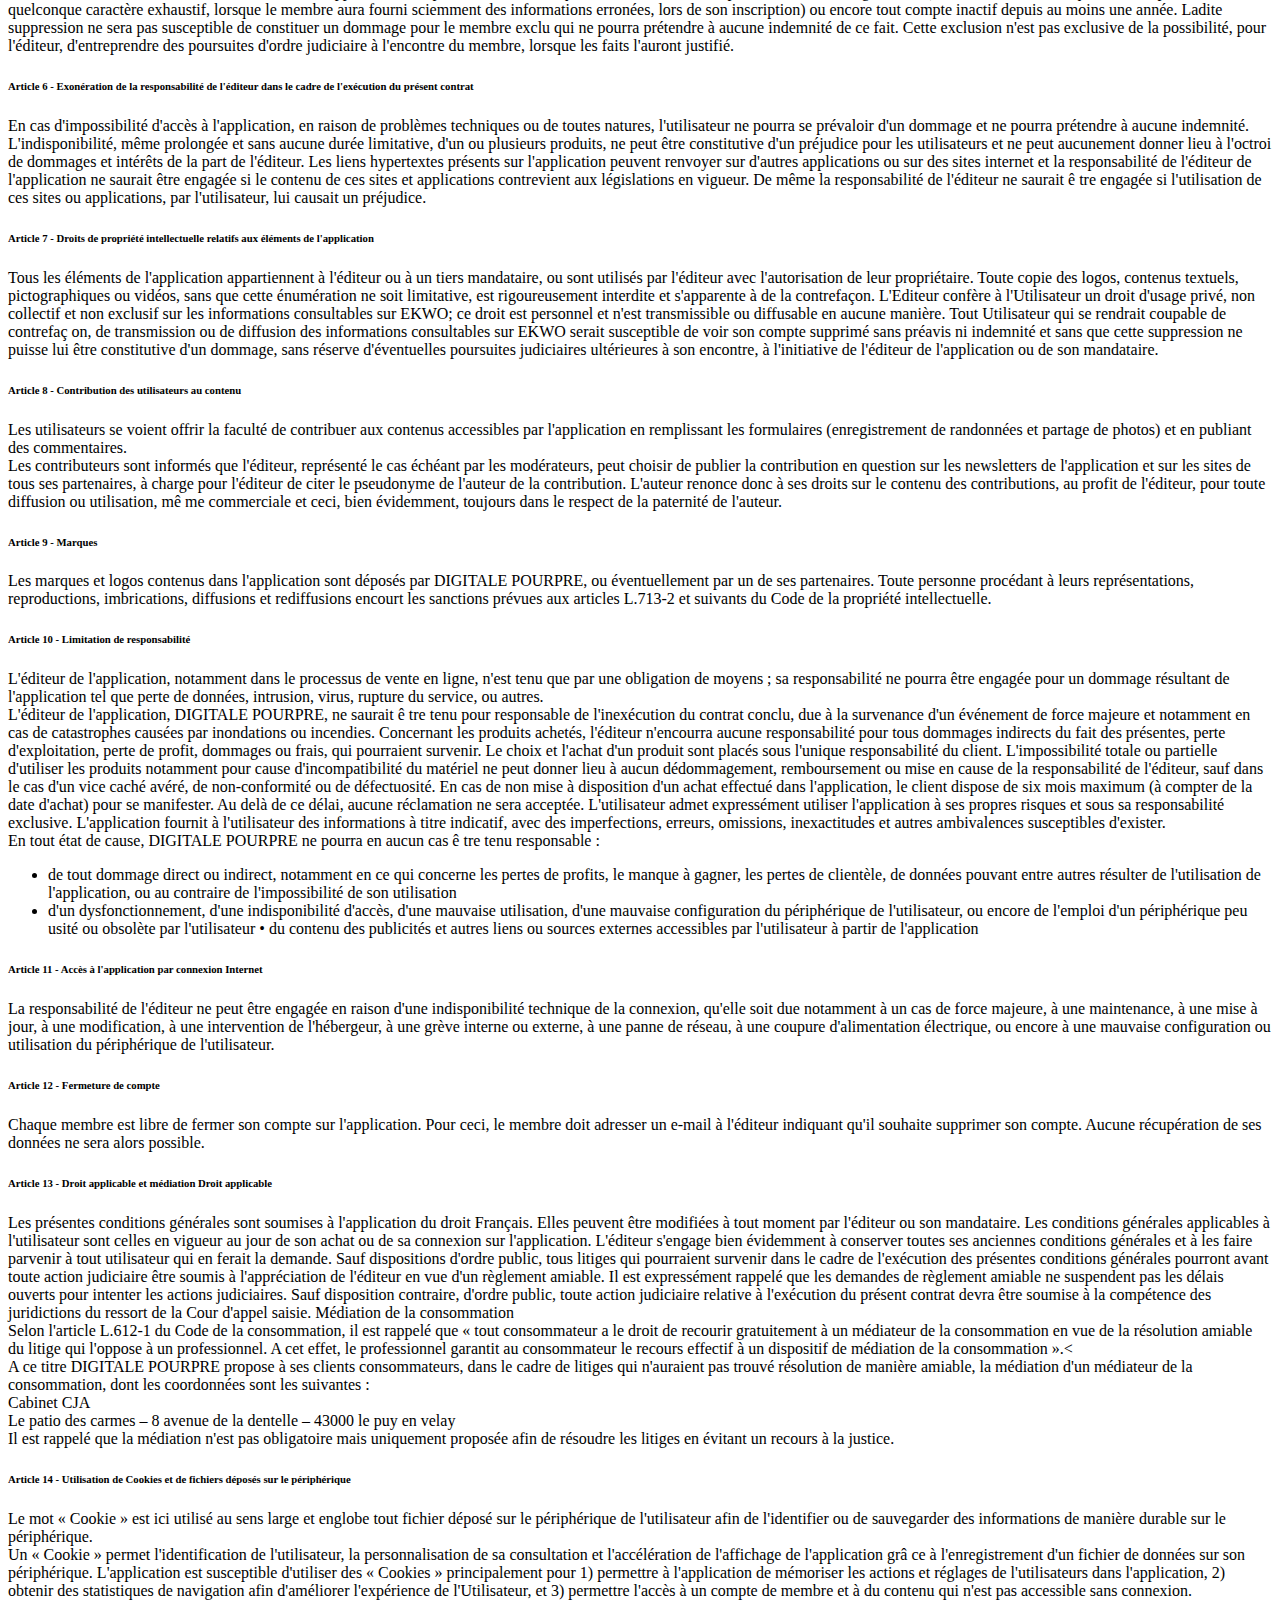
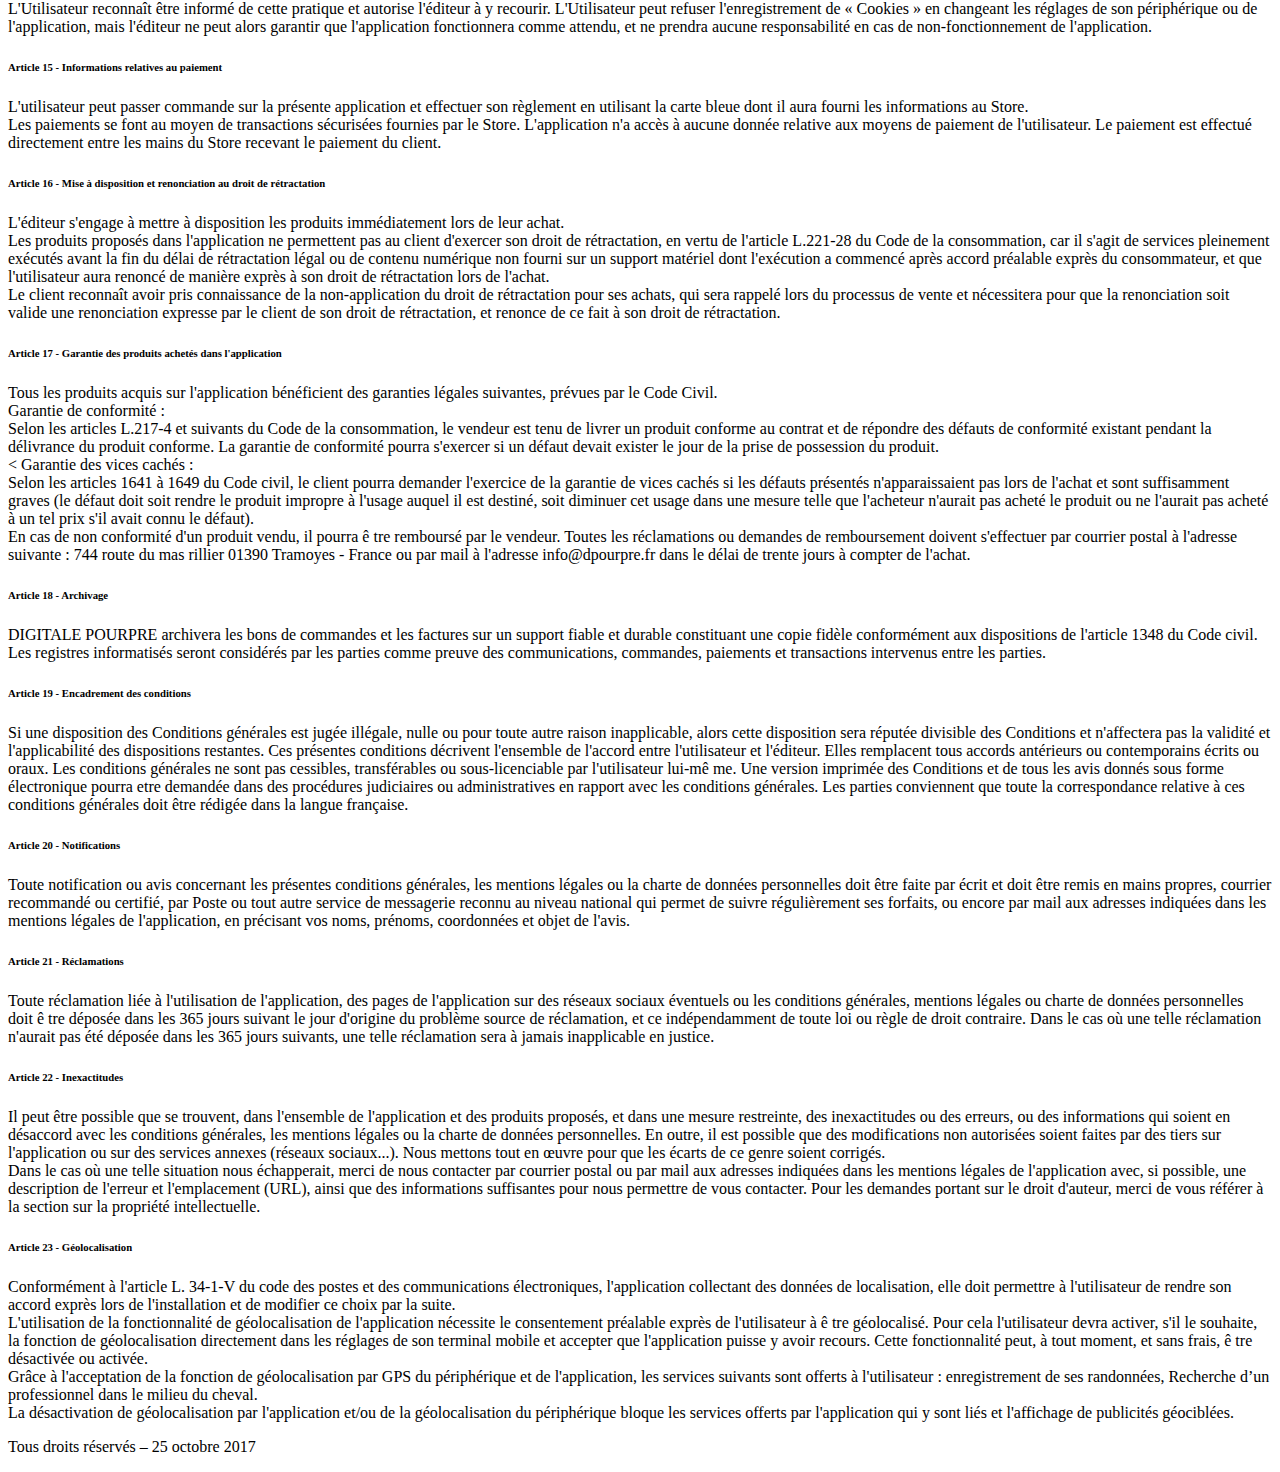
==== commit 0ca16368: "Add files via upload" ====
--- a/mentions_legales.html
+++ b/mentions_legales.html
@@ -18,29 +18,6 @@
     <![endif]-->
   </head>
   <body>
-
-<nav class="navbar navbar-default probootstrap-navbar">
-      <div class="container">
-        <div class="navbar-header">
-          <button type="button" class="navbar-toggle collapsed" data-toggle="collapse" data-target="#navbar-collapse" aria-expanded="false" aria-controls="navbar">
-            <span class="sr-only">Toggle navigation</span>
-            <span class="icon-bar"></span>
-            <span class="icon-bar"></span>
-            <span class="icon-bar"></span>
-          </button>
-<!--           <a class="navbar-brand" href="index.html" title="EKWO"><img src="img/Ekwo_Icon_Small.png" alt="logo EKWO"></a> -->
-        </div>
-
-        <div id="navbar-collapse" class="navbar-collapse collapse">
-          <ul class="nav navbar-nav navbar-right">
-            <li class="active"><a href="#" data-nav-section="home">Accueil</a></li>
-            <li><a href="#" data-nav-section="features">Fonctionnalités</a></li>
-            <li><a href="#" data-nav-section="pricing">Nos Formules</a></li>
-            <li><a href="#" data-nav-section="contact">Contact</a></li>
-          </ul>
-        </div>
-      </div>
-    </nav>
 
 
 <h1>Mentions légales</h1>
@@ -56,9 +33,9 @@
 S’informer : Suivre l’actualité équestre (compétitions, élevage, législation, santé, nouveautés, etc)<br>
 Planifier : Agenda Partagé « Organiser son travail seul ou à plusieurs ».<br>
 Rechercher : un professionnel ou que vous soyez : Service de géolocalisation pour trouver le bon interlocuteur<br>
-GPS de Randonnée, Géolocalisation des photos ; Distance, Vitesse, Durée pour tout connaître !<br>
+GPS de Randonnée, Géolocalisation des photos ; Distance, Vitesse, Durée pour tout connaître ! EKWO ajoute un détecteur de chute dans l’option Randonnée<br>
 EKWO permet d’enregistrer vos randonnées et de les partager avec votre smartphone<br>
-S’entraîner : dans toutes les disciplines (Sur le plat, sur les barres, à pied, en extérieur...) en proposant un programme d’exercices<br>
+S’entraîner : dans toutes les disciplines (Sur le plat, sur les barres, à pied, en extérieur...) en proposant un programme d’exercices. Ekwo propose d’activer le détecteur de chute lors des entraînements<br>
 Progresser à votre rythme, suivez les fiches pratiques de nos exercices.<br>
 Partager: vos chevaux (agenda commun, entrainement) avec des personnes choisies et utilisant l’application mobile pour smartphone EKWO. 3 formules sont proposées :<br></p>
 <h4>Formule payante SOLO d’EKWO : 5.99€/mois</h4>
@@ -70,7 +47,9 @@
 Vous visualisez vos entrainements réalisés,<br>
 Vous avez le résumé de vos sorties randonnées et de vos photos.<br>
 Si besoin accès à la fonction « PARTAGER LE CHEVAL »<br>
-Accès illimité à nos entrainements spécialisés conçus pour vous et par niveau En longe, Longues-rênes, Ethologie, En extérieur, Sur les Barres et sur le plat.</p>
+Accès illimité à nos entrainements spécialisés conçus pour vous et par niveau En longe, Longues-rênes, Ethologie, En extérieur, Sur les Barres et sur le plat.
+<br>
+Accès au détecteur de chute </p>
 <h4>Formule payante FAMILLE : 9.99€/mois</h4>
 <p>Permet de partager avec tous les membres de votre Famille vos chevaux et de les gérer quotidiennement. Grâce à un FLASH CODE<br>
 Accès illimité à « l’agenda interactif » PARTAGER AVEC TOUS LES MEMBRES DE LA FAMILLE<br>
@@ -80,7 +59,8 @@
 Vous avez le résumé de vos sorties randonnées et de vos photos.<br>
 Si besoin accès à la fonction « PARTAGER LE CHEVAL »<br>
 Accès illimité à toute la famille à nos entrainements spécialisés conçus pour vous et par niveau<br>
-En longe, Longues-rênes, Ethologie, En extérieur , Sur les Barres et sur le plat.</p>
+En longe, Longues-rênes, Ethologie, En extérieur , Sur les Barres et sur le plat.<br>
+Accès au détecteur de chute </p>
 <h4>Formule Demi-pensionnaire / Multipropriétaire : 2.99€/mois </h4>
   <p>Accès à la fonction « PARTAGER LE CHEVAL »<br>
 
@@ -91,6 +71,8 @@
 Vous visualisez vos entrainements réalisés<br>
 Vous avez le résumé de vos sorties randonnées et de vos photos.<br>
 Accès illimité à nos entrainements spécialisés conçus pour vous et par niveau En longe, Longues-rênes, Ethologie, En extérieur, Sur les Barres et sur le plat.<br>
+<br>
+Accès au détecteur de chute
  Soucieux de la sécurité des cavaliers, EKWO propose notamment les outils suivants:<br>
 En offrant une plateforme de partage ouverte à ses Utilisateurs, EKWO ne peut être tenu responsable des problèmes résultant de l’utilisation des informations diffusées sur l’Application.</p>
 <h3>Valeurs</h3>
@@ -123,9 +105,9 @@
 S’informer : Suivre l’actualité équestre (compétitions, élevage, législation, santé, nouveautés, etc)<br>
 Planifier : Agenda Partagé « Organiser son travail seul ou à plusieurs ».<br>
 Rechercher : un professionnel ou que vous soyez : Service de géolocalisation pour trouver le bon interlocuteur<br>
-GPS de Randonnée, Géolocalisation des photos ; Distance, Vitesse, Durée pour tout connaître !<br>
+GPS de Randonnée, Géolocalisation des photos ; Distance, Vitesse, Durée pour tout connaître ! EKWO propose l’option d’activation du détecteur de chute<br>
 EKWO permet d’enregistrer vos randonnées et de les partager avec votre smartphone<br>
-S’entraîner : dans toutes les disciplines (Sur le plat, sur les barres, à pied, en extérieur...) en proposant un programme d’exercices<br>
+S’entraîner : dans toutes les disciplines (Sur le plat, sur les barres, à pied, en extérieur...) en proposant un programme d’exercices. EKWO propose l’option d’activation du détecteur de chute<br>
 Progresser à votre rythme, suivez les fiches pratiques de nos exercices.<br>
 Partager : vos chevaux (agenda commun, entrainement) avec des personnes choisies et utilisant l’application mobile pour smartphone EKWO. 3 formules sont proposées :</p>
 <h6>>Formule payante SOLO d’EKWO : 5.99€/mois</h6>
@@ -137,7 +119,8 @@
 Vous visualisez vos entrainements réalisés,<br>
 Vous avez le résumé de vos sorties randonnées et de vos photos.<br>
 Si besoin accès à la fonction « PARTAGER LE CHEVAL »<br>
-Accès illimité à nos entrainements spécialisés conçus pour vous et par niveau En longe, Longues-rênes, Ethologie, En extérieur, Sur les Barres et sur le plat.</p>
+Accès illimité à nos entrainements spécialisés conçus pour vous et par niveau En longe, Longues-rênes, Ethologie, En extérieur, Sur les Barres et sur le plat.<br>
+Accès au détecteur de chutes</p>
 <h6>Formule payante FAMILLE : 9.99€/mois</h6>
 <p>Permet de partager avec tous les membres de votre Famille vos chevaux et de les gérer quotidiennement. Grâce à un FLASH CODE<br>
 Accès illimité à « l’agenda interactif » PARTAGER AVEC TOUS LES MEMBRES DE LA FAMILLE<br>
@@ -148,6 +131,7 @@
 Si besoin accès à la fonction « PARTAGER LE CHEVAL »<br>
 Accès illimité à toute la famille à nos entrainements spécialisés conçus pour vous et par niveau<br>
 En longe, Longues-rênes, Ethologie, En extérieur , Sur les Barres et sur le plat.<br>
+Accès au détecteur de chutes<br>
 Formule Demi-pensionnaire / Multipropriétaire : 2.99€/mois Accès à la fonction « PARTAGER LE CHEVAL »<br>
 Permet d’avoir accès à un cheval d’un propriétaire principal et d’échanger quotidiennement et instantanément.<br>
 Permet de gérer et ou planifier les sorties et soins d’un cheval à plusieurs Accès illimité à « l’agenda interactif »<br>
@@ -156,7 +140,13 @@
 Vous ajoutez des notes<br>
 Vous visualisez vos entrainements réalisés<br>
 Vous avez le résumé de vos sorties randonnées et de vos photos.<br>
-Accès illimité à nos entrainements spécialisés conçus pour vous et par niveau En longe, Longues-rênes, Ethologie, En extérieur, Sur les Barres et sur le plat.<br>
+Accès illimité à nos entrainements spécialisés conçus pour vous et par niveau En longe, Longues-rênes, Ethologie, En extérieur, Sur les Barres et sur le plat<br>
+Accès au détecteur de chutes.<br>
+* Ekwo propose un détecteur de chute au travers de l’application, se détecteur est une aide mais il se peut qu’il ne fonctionne pas correctement si la chute n’est pas détectée ou si le smartphone est endommagé ou hors réseau mobile de connexion. De ce fait EKWO recommande de toujours avertir un proche avant une sortie à cheval que ce soit en carrière ou en extérieur. Si une chute entraîne un décès ou une invalidité de l’utilisateur, EKWO se dégage de toutes responsabilités et ne sera en aucun cas connus comme responsable si un dysfonctionnement de l’application est constaté et même si tout à bien fonctionné.<br>
+Idem si l’équidé est blessé ou décédé EKWO ne sera pas tenu responsable.<br>
+**Entrainements Ekwo propose un détecteur de chute au travers de l’application, se détecteur est une aide mais il se peut qu’il ne fonctionne pas correctement si la chute n’est pas détectée ou si le smartphone est endommagé ou hors réseau mobile de connexion. De ce fait EKWO recommande de toujours avertir un proche avant une
+sortie à cheval que ce soit en carrière ou en extérieur. Si une chute entraîne un décès ou une invalidité de l’utilisateur, EKWO se dégage de toutes responsabilités et ne sera en aucun cas connus comme responsable si un dysfonctionnement de l’application est constaté et même si tout à bien fonctionné.<br>
+Idem si l’équidé est blessé ou décédé EKWO ne sera pas tenu responsable.<br>
 
 L’acquisition d’un produit ou de manière plus générale l'utilisation de l'application suppose l’acceptation, par l'utilisateur, de l’intégralité des présentes conditions générales, qu'il reconnaît du même fait en avoir pris pleinement connaissance. Cette acceptation sera réputée avoir la mê me valeur qu’une signature manuscrite de la part de l'utilisateur. L'utilisateur reconnait la valeur de preuve des systèmes
  d’enregistrement automatique de l’éditeur de l'application et, sauf pour lui d’apporter une preuve contraire, il renonce à les contester en cas de litige.<br>
